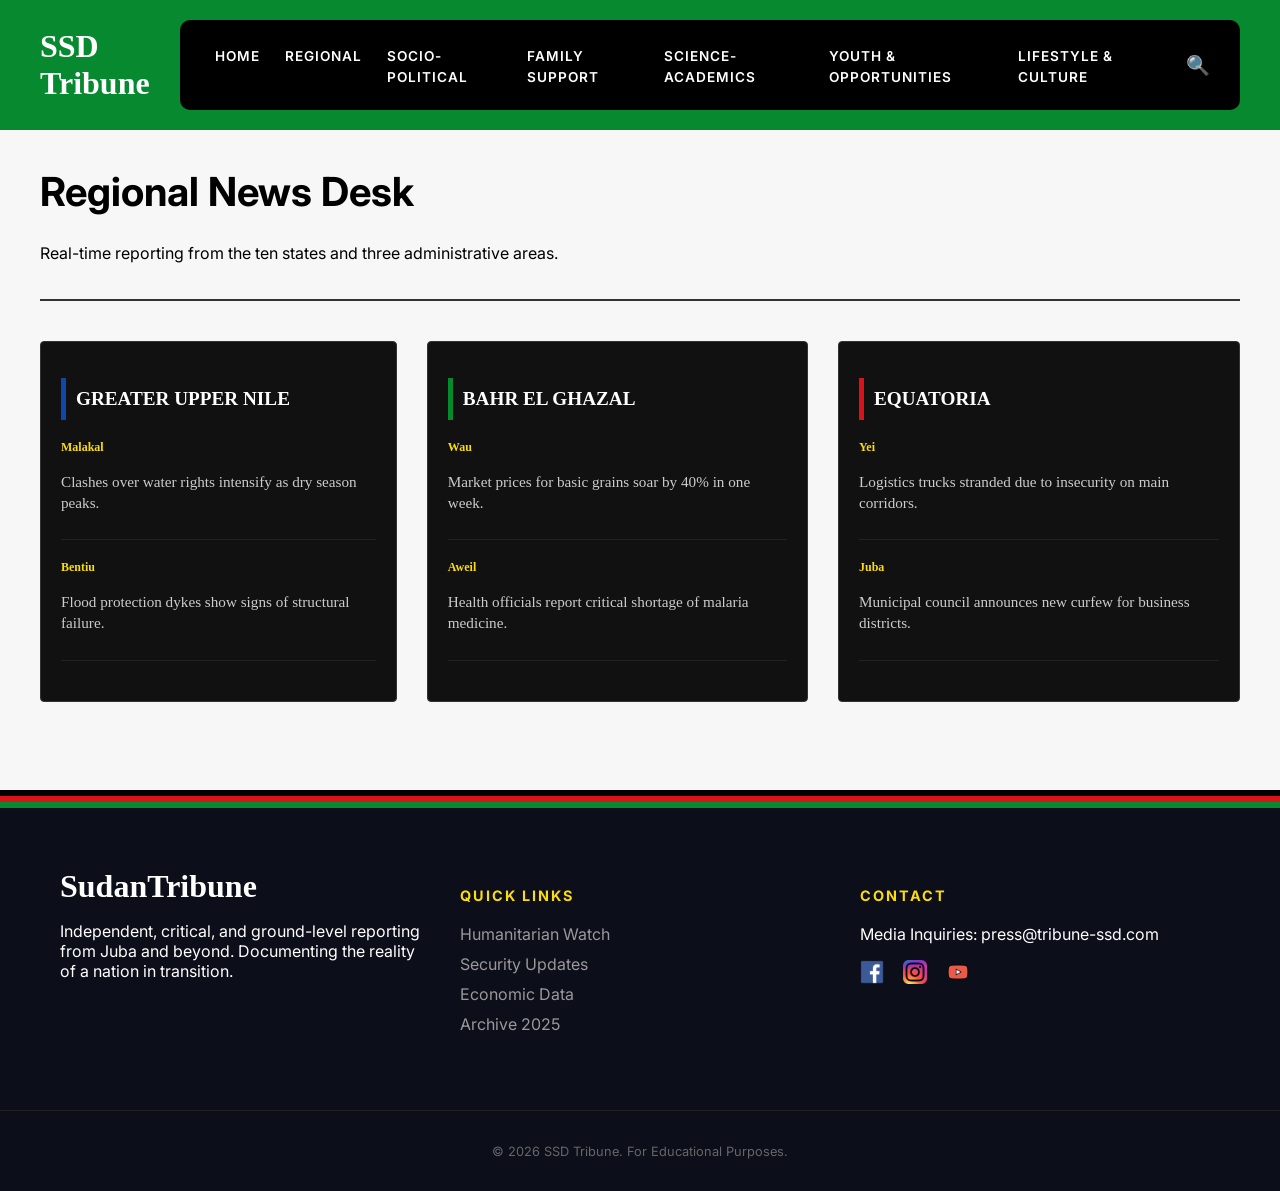
==== regional.html @ b754f5ac "Initial repository" ====
<!doctype html>
<html lang="en">
  <head>
    <meta charset="UTF-8" />
    <meta name="viewport" content="width=device-width, initial-scale=1.0" />
    <title>Regional News | SSD Tribune</title>
    <link rel="preconnect" href="https://fonts.googleapis.com" />
    <link rel="preconnect" href="https://fonts.gstatic.com" crossorigin />
    <link
      href="https://fonts.googleapis.com/css2?family=Inter:ital,opsz,wght@0,14..
      32,100..900;1,14..32,100..900&family=Playwrite+NZ+Basic:wght@100..400&family=Roboto:ital,
      wght@0,100..900;1,100..900&family=Ubuntu:ital,wght@0,300;0,400;0,500;0,700;1,300;1,400;1,500;1,700&display=swap"
      rel="stylesheet"
    />
    <link rel="stylesheet" href="regional.css" />
  </head>
  <body>
    <header class="main-header">
      <div class="logo-container">
        <h1 class="logo">
          SSD <br />
          <span class="tribune">Tribune</span>
        </h1>
      </div>

      <nav class="nav-capsule">
        <ul class="nav-links">
          <li><a href="index.html">HOME</a></li>
          <li><a href="regional.html">REGIONAL</a></li>
          <li><a href="#">SOCIO-POLITICAL</a></li>
          <li><a href="#">FAMILY SUPPORT</a></li>
          <li><a href="#">SCIENCE-ACADEMICS</a></li>
          <li><a href="#">YOUTH & OPPORTUNITIES</a></li>
          <li><a href="#">LIFESTYLE & CULTURE</a></li>
        </ul>
        <div class="nav-icons">
          <span class="search-icon">🔍</span>
        </div>
      </nav>
    </header>
    <main class="regional-container">
      <header class="page-title">
        <h1>Regional News Desk</h1>
        <p>
          Real-time reporting from the ten states and three administrative
          areas.
        </p>
      </header>

      <section class="region-grid">
        <div class="region-card">
          <h2 class="region-name nile">Greater Upper Nile</h2>
          <div class="news-list">
            <article>
              <span class="location">Malakal</span>
              <p>
                <a href="#"
                  >Clashes over water rights intensify as dry season peaks.</a
                >
              </p>
            </article>
            <article>
              <span class="location">Bentiu</span>
              <p>
                <a href="#"
                  >Flood protection dykes show signs of structural failure.</a
                >
              </p>
            </article>
          </div>
        </div>

        <div class="region-card">
          <h2 class="region-name bahr">Bahr el Ghazal</h2>
          <div class="news-list">
            <article>
              <span class="location">Wau</span>
              <p>
                <a href="#"
                  >Market prices for basic grains soar by 40% in one week.</a
                >
              </p>
            </article>
            <article>
              <span class="location">Aweil</span>
              <p>
                <a href="#"
                  >Health officials report critical shortage of malaria
                  medicine.</a
                >
              </p>
            </article>
          </div>
        </div>

        <div class="region-card">
          <h2 class="region-name equatoria">Equatoria</h2>
          <div class="news-list">
            <article>
              <span class="location">Yei</span>
              <p>
                <a href="#"
                  >Logistics trucks stranded due to insecurity on main
                  corridors.</a
                >
              </p>
            </article>
            <article>
              <span class="location">Juba</span>
              <p>
                <a href="#"
                  >Municipal council announces new curfew for business
                  districts.</a
                >
              </p>
            </article>
          </div>
        </div>
      </section>
    </main>
    <footer class="main-footer">
      <div class="footer-container">
        <div class="footer-col">
          <h2 class="logo">Sudan<span>Tribune</span></h2>
          <p class="footer-about">
            Independent, critical, and ground-level reporting from Juba and
            beyond. Documenting the reality of a nation in transition.
          </p>
        </div>

        <div class="footer-col">
          <h4>QUICK LINKS</h4>
          <ul>
            <li><a href="#">Humanitarian Watch</a></li>
            <li><a href="#">Security Updates</a></li>
            <li><a href="#">Economic Data</a></li>
            <li><a href="#">Archive 2025</a></li>
          </ul>
        </div>

        <div class="footer-col">
          <h4>CONTACT</h4>
          <p>Media Inquiries: press@tribune-ssd.com</p>
          <div class="social-icons">
            <span><img src="./images/facebook.png" alt="Facebook" /></span>
            <span><img src="./images/instagram.png" alt="Instagram" /></span>
            <span><img src="./images/youtube.png" alt="YouTube" /></span>
          </div>
        </div>
      </div>
      <div class="footer-bottom">
        <p>&copy; 2026 SSD Tribune. For Educational Purposes.</p>
      </div>
    </footer>
  </body>
</html>
---- regional.css ----
:root {
  --main-color: #f7f7f7;
  --black: #000;
  --green: #078930;
  --blue: #1345a8;
  --red: #da121a;
}
body {
  margin: 0;
  background-color: var(--main-color);
}

header,
.home-container,
footer {
  font-family: "Inter", sans-serif;
  font-optical-sizing: auto;
  font-weight: <weight>;
  font-style: normal;
}

.main-header {
  position: fixed;
  display: flex;
  align-items: center; /* Vertically centers logo and bar */
  padding: 20px 40px;
  gap: 30px; /* Space between logo and the black bar */
  background-color: var(--green);
  z-index: 9999;
  top: 0;
}

.logo {
  color: white;
  font-family: serif;
  font-size: 2rem;
  margin: 0;
  white-space: nowrap;
}

.nav-capsule {
  background-color: var(--black);
  display: flex;
  justify-content: space-between;
  align-items: center;
  padding: 0 30px;
  height: 90px; /* Fixed height for the capsule look */
  gap: 10px;
  border-radius: 10px; /* Full pill/capsule shape */
}

.nav-links {
  list-style: none;
  display: flex;
  gap: 25px;
  margin: 0;
  padding-right: 5px;
  padding-left: 5px;
  font-size: large;
}

.nav-links li a {
  text-decoration: none;
  color: white;
  font-weight: 600; /* Makes the text bolder */
  font-size: 0.85rem; /* Increases the actual character size */
  letter-spacing: 1px; /* Adds space between letters for readability */
  text-transform: uppercase; /* Ensures they stay sharp and uniform */
  transition: 0.3s;
}

.nav-links li a:hover {
  color: var(--blue);
}
.search-icon {
  color: white;
  cursor: pointer;
  font-size: 1.2rem;
  padding-left: 10px;
}
.search-icon:hover {
  filter: brightness(1.2);
}
.regional-container {
  max-width: 1200px;
  margin: 0 auto;
  padding: 40px 20px;
  padding-top: 140px;
}

.page-title {
  border-bottom: 2px solid #333;
  margin-bottom: 40px;
  padding-bottom: 20px;
}

.page-title h1 {
  font-size: 2.5rem;
  color: var(--black);
}

/* Grid Layout */
.region-grid {
  display: flex;
  flex-direction: row;
  gap: 30px;
}

.region-card {
  background: #111;
  border: 1px solid #333;
  padding: 20px;
  border-radius: 4px;
}

.region-name {
  padding: 10px;
  margin-bottom: 20px;
  font-size: 1.2rem;
  text-transform: uppercase;
  color: #fff;
}

/* Assigning flag colors to specific regions */
.nile {
  border-left: 5px solid #0f47af;
} /* Blue for the Nile */
.bahr {
  border-left: 5px solid #078930;
} /* Green for the land */
.equatoria {
  border-left: 5px solid #da121a;
} /* Red */

.news-list article {
  margin-bottom: 20px;
  border-bottom: 1px solid #222;
  padding-bottom: 10px;
}

.location {
  display: block;
  font-size: 0.75rem;
  color: #fcdd09; /* National Gold */
  font-weight: bold;
  margin-bottom: 5px;
}

.news-list a {
  color: #ccc;
  text-decoration: none;
  font-size: 0.95rem;
  line-height: 1.4;
}

.news-list a:hover {
  color: #fff;
  text-decoration: underline;
}
/* Footer Styling */
.main-footer {
  background-color: #0c0e1a; /* Matches your header */
  color: #fff;
  padding-top: 0; /* Important so border touches the top */
  margin-top: 60px;
  /* THE FLAG BORDER: Green, Red, and Blue stripes */
  border-top: 6px solid #078930; /* Green */
  box-shadow:
    0 -6px 0 0 #da121a,
    0 -12px 0 0 var(--black); /* Red then Blue */
}

.footer-container {
  display: flex;
  justify-content: space-around;
  padding: 60px 20px;
  max-width: 1200px;
  margin: 0 auto;
}

.footer-col {
  flex: 1;
  padding: 0 20px;
}

.footer-col h4 {
  color: #fcdd09; /* National Gold for headings */
  font-size: 0.9rem;
  letter-spacing: 2px;
  margin-bottom: 20px;
}

.footer-col ul {
  list-style: none;
  padding: 0;
}

.footer-col ul li {
  margin-bottom: 10px;
}

.footer-col ul li a {
  color: #999;
  text-decoration: none;
  transition: 0.3s;
}

.footer-col ul li a:hover {
  color: #fff;
  padding-left: 5px;
}

.footer-bottom {
  text-align: center;
  padding: 20px;
  border-top: 1px solid #222;
  font-size: 0.8rem;
  color: #666;
}

.social-icons img {
  width: 24px;
  height: 24px;
  object-fit: contain;
  margin-right: 15px;
  cursor: pointer;
  transition: 0.3s ease;
}
.social-icons img:hover {
  transform: scale(1.2);
  filter: brightness(1.2);
}
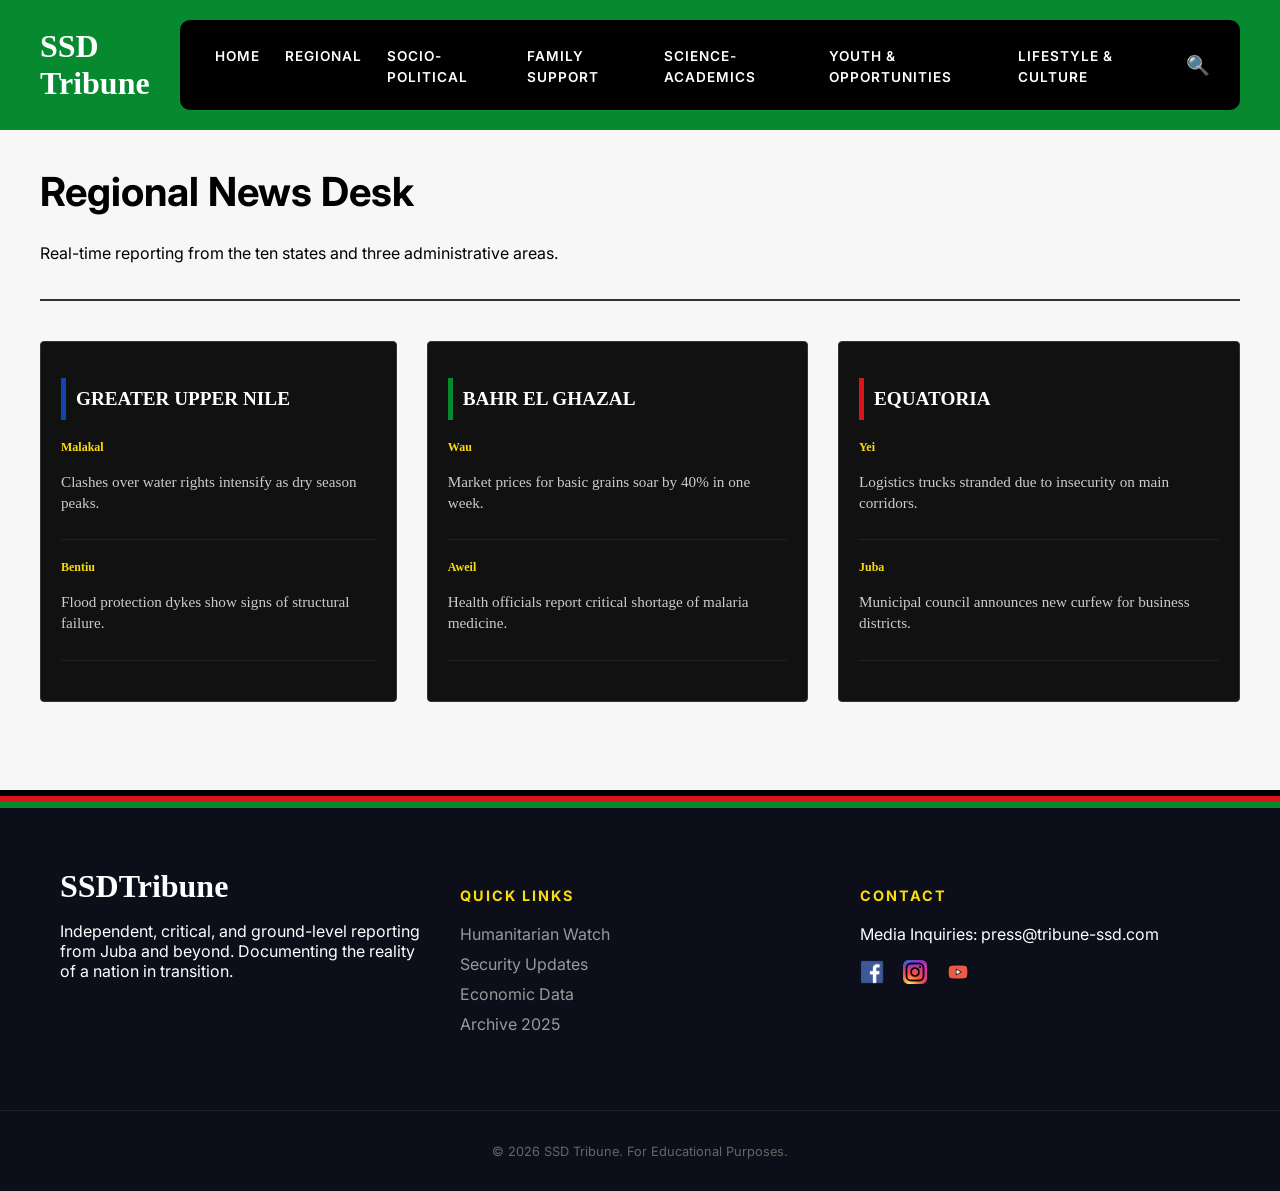
==== commit a886c8f5: "update" ====
--- a/regional.html
+++ b/regional.html
@@ -27,7 +27,7 @@
         <ul class="nav-links">
           <li><a href="index.html">HOME</a></li>
           <li><a href="regional.html">REGIONAL</a></li>
-          <li><a href="#">SOCIO-POLITICAL</a></li>
+          <li><a href="sociopolitical.html">SOCIO-POLITICAL</a></li>
           <li><a href="#">FAMILY SUPPORT</a></li>
           <li><a href="#">SCIENCE-ACADEMICS</a></li>
           <li><a href="#">YOUTH & OPPORTUNITIES</a></li>
@@ -121,7 +121,7 @@
     <footer class="main-footer">
       <div class="footer-container">
         <div class="footer-col">
-          <h2 class="logo">Sudan<span>Tribune</span></h2>
+          <h2 class="logo">SSD<span>Tribune</span></h2>
           <p class="footer-about">
             Independent, critical, and ground-level reporting from Juba and
             beyond. Documenting the reality of a nation in transition.
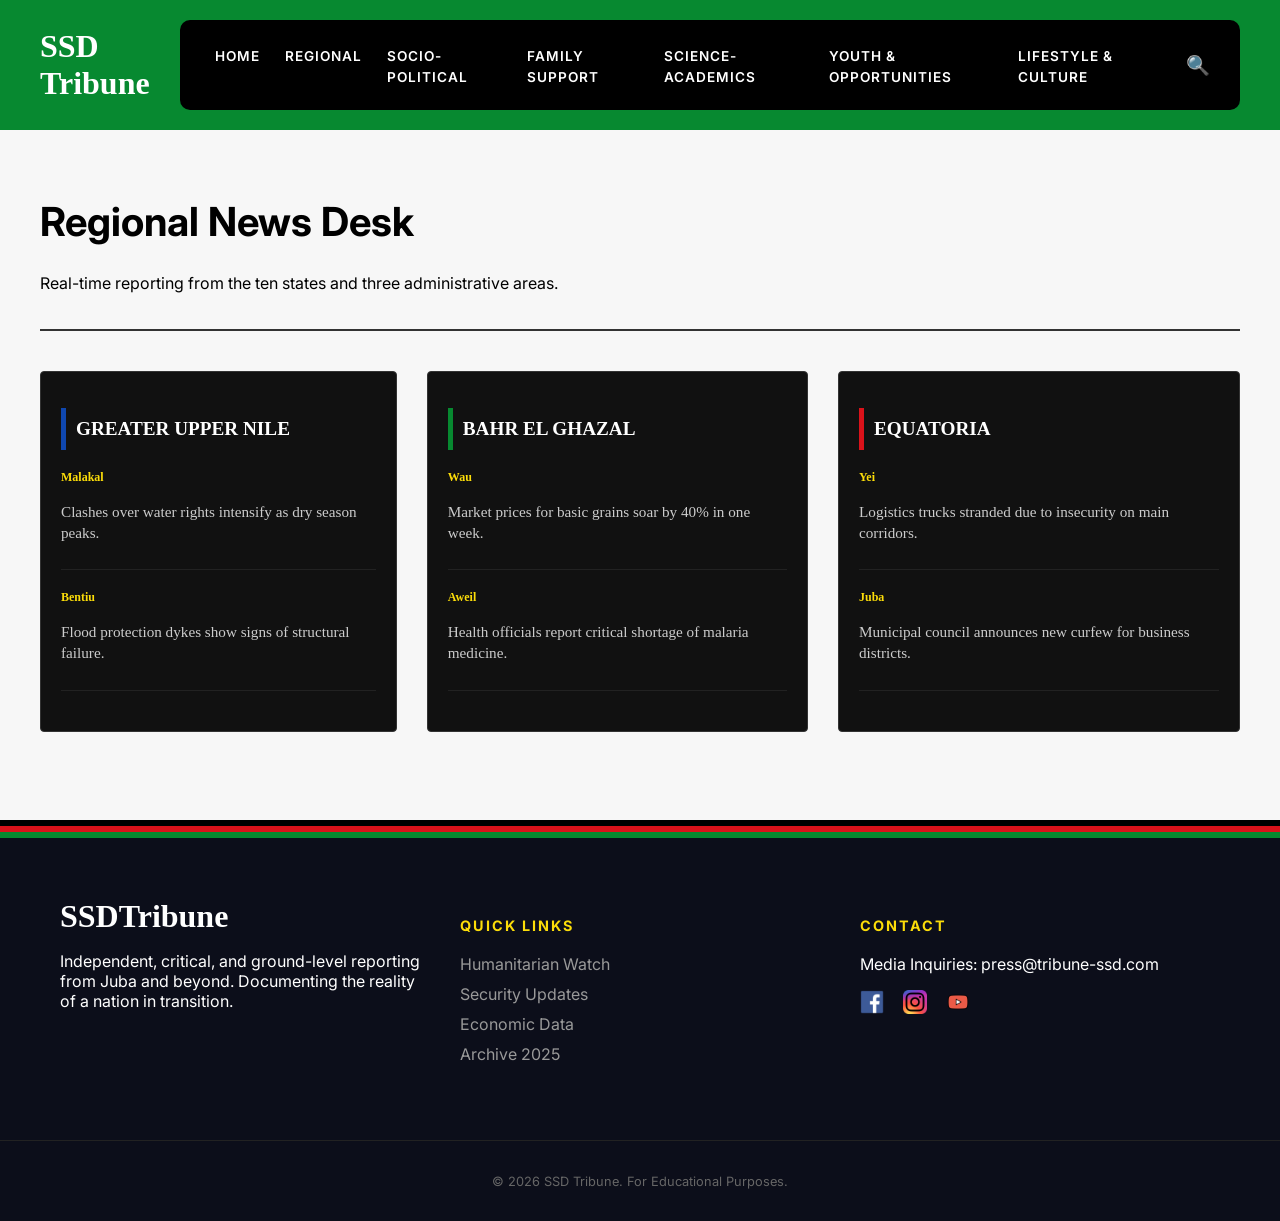
==== commit 61455994: "Update" ====
--- a/regional.html
+++ b/regional.html
@@ -23,7 +23,16 @@
         </h1>
       </div>
 
-      <nav class="nav-capsule">
+      <button
+        id="menu-toggle"
+        aria-expanded="false"
+        aria-controls="site-nav"
+        class="menu-toggle"
+      >
+        ☰
+      </button>
+
+      <nav id="site-nav" class="nav-capsule">
         <ul class="nav-links">
           <li><a href="index.html">HOME</a></li>
           <li><a href="regional.html">REGIONAL</a></li>
--- a/regional.css
+++ b/regional.css
@@ -15,12 +15,11 @@
 footer {
   font-family: "Inter", sans-serif;
   font-optical-sizing: auto;
-  font-weight: <weight>;
+  font-weight: 400;
   font-style: normal;
 }
 
 .main-header {
-  position: fixed;
   display: flex;
   align-items: center; /* Vertically centers logo and bar */
   padding: 20px 40px;
@@ -81,11 +80,31 @@
 .search-icon:hover {
   filter: brightness(1.2);
 }
+
+.menu-toggle {
+  display: none;
+  background: transparent;
+  border: 2px solid white;
+  color: white;
+  padding: 10px 14px;
+  border-radius: 8px;
+  cursor: pointer;
+  font-size: 1.4rem;
+  line-height: 1;
+  transition:
+    transform 0.2s ease,
+    background 0.2s ease;
+}
+
+.menu-toggle:hover {
+  background: rgba(255, 255, 255, 0.1);
+  transform: scale(1.05);
+}
+
 .regional-container {
   max-width: 1200px;
   margin: 0 auto;
   padding: 40px 20px;
-  padding-top: 140px;
 }
 
 .page-title {
@@ -230,3 +249,88 @@
   transform: scale(1.2);
   filter: brightness(1.2);
 }
+
+@media screen and (max-width: 860px) {
+  .main-header {
+    flex-wrap: wrap;
+    justify-content: space-between;
+    padding: 18px 20px;
+    gap: 14px;
+  }
+
+  .logo {
+    font-size: 1.65rem;
+  }
+
+  .nav-capsule {
+    width: 100%;
+    padding: 15px 20px;
+    flex-direction: column;
+    align-items: stretch;
+    gap: 10px;
+    height: auto;
+  }
+
+  .nav-links {
+    display: none;
+    flex-direction: column;
+    gap: 14px;
+    width: 100%;
+    margin: 0;
+    padding: 0;
+    background: transparent;
+  }
+
+  .nav-capsule.nav-open .nav-links {
+    display: flex;
+  }
+
+  .nav-links li a {
+    font-size: 0.95rem;
+    padding: 10px 0;
+    border-bottom: 1px solid rgba(255, 255, 255, 0.15);
+    width: 100%;
+    display: block;
+  }
+
+  .nav-icons {
+    width: 100%;
+    display: flex;
+    justify-content: flex-end;
+  }
+
+  .menu-toggle {
+    display: inline-flex;
+  }
+
+  .search-icon {
+    font-size: 1.1rem;
+  }
+
+  .regional-container {
+    margin: 20px auto;
+    padding: 0 16px;
+  }
+
+  .region-grid {
+    flex-direction: column;
+  }
+
+  .region-card {
+    width: 100%;
+  }
+
+  .footer-container {
+    flex-direction: column;
+    gap: 30px;
+    padding: 40px 20px;
+  }
+
+  .footer-col {
+    padding: 0;
+  }
+
+  .footer-bottom {
+    padding: 20px 0 10px;
+  }
+}
